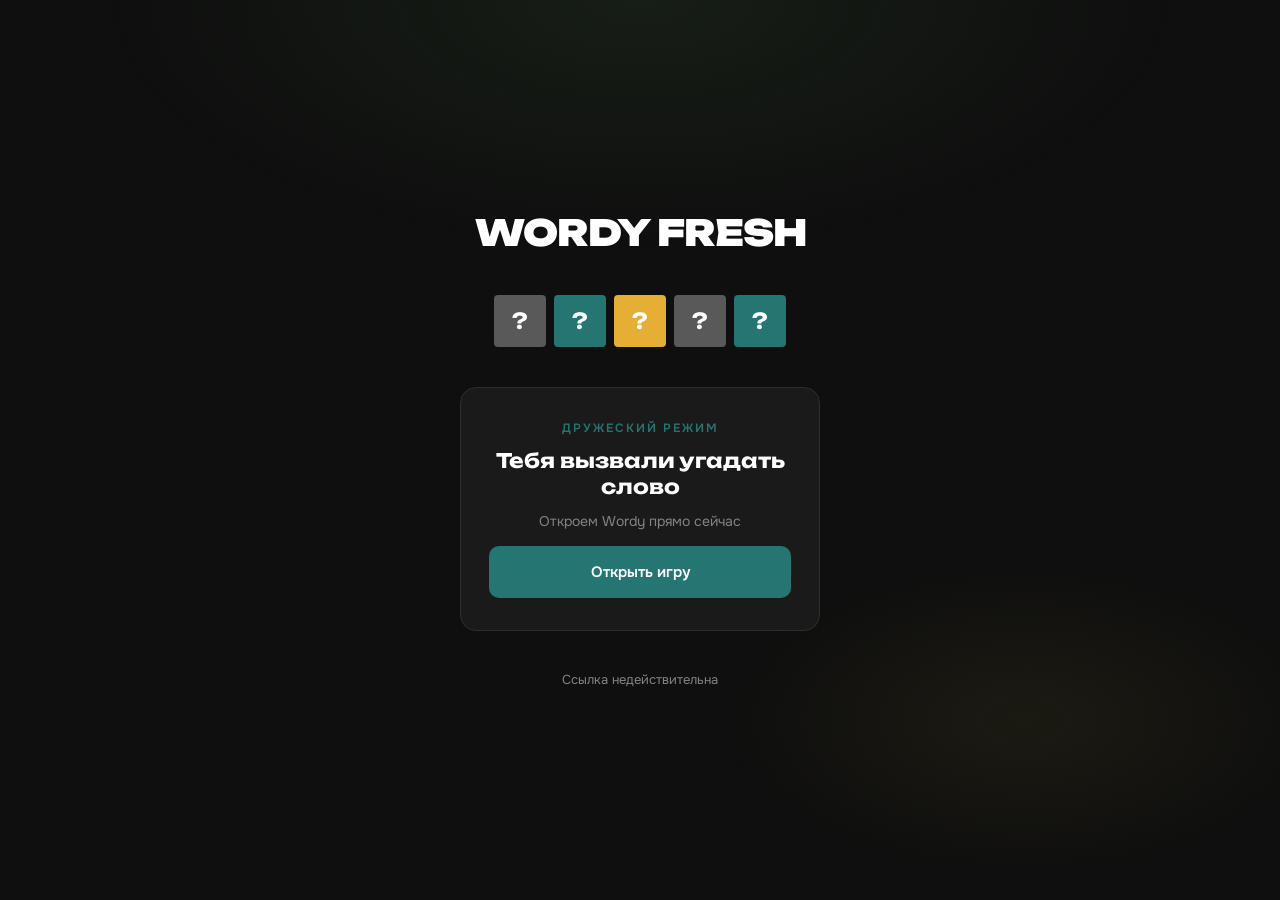
==== index.html @ 97b73afe "Update index.html" ====
<!DOCTYPE html>
<html lang="ru">
<head>
    <meta charset="UTF-8">
    <title>Wordy — тебя вызвали на дуэль</title>
    <link rel="icon" type="image" href="icon_app.png">
    <meta name="viewport" content="width=device-width, initial-scale=1">
    <link rel="stylesheet" href="style.css">
    <link href="https://fonts.googleapis.com/css2?family=Unbounded:wght@700;900&family=Onest:wght@400;600&display=swap" rel="stylesheet">
</head>
<body>
<div class="container">
    <div class="logo">WORDY FRESH</div>
 
    <div class="tiles">
        <div class="tile">?</div>
        <div class="tile">?</div>
        <div class="tile">?</div>
        <div class="tile">?</div>
        <div class="tile">?</div>
    </div>
 
    <div class="card">
        <div class="card-label">Дружеский режим</div>
        <div class="card-title">Тебя вызвали угадать слово</div>
        <div class="card-sub">Откроем Wordy прямо сейчас</div>
 
        <button class="btn btn-primary" id="openBtn" onclick="tryOpen()">
            Открыть игру
        </button>
        <a class="btn btn-secondary" id="storeBtn" href="https://www.rustore.ru/catalog/app/com.sinya.projects.wordle" style="display:none;">
            Скачать Wordy в RuStore
        </a>
    </div>
 
    <div class="status" id="status">
        Запускаем приложение<span class="dot">.</span><span class="dot">.</span><span class="dot">.</span>
    </div>
</div>

<script src="script.js"></script>
</body>
</html>
---- style.css ----
*, *::before, *::after { box-sizing: border-box; margin: 0; padding: 0; }

:root {
    --bg: #0f0f0f;
    --surface: #1a1a1a;
    --border: #2e2e2e;
    --green: #257572;
    --yellow: #E4AF34;
    --gray: #595959;
    --text: #ffffff;
    --muted: #818384;
}

body {
    background: var(--bg);
    color: var(--text);
    font-family: 'Onest', sans-serif;
    min-height: 100dvh;
    display: flex;
    flex-direction: column;
    align-items: center;
    justify-content: center;
    padding: 24px;
    overflow: hidden;
    position: relative;
}

/* Ambient glow background */
body::before {
    content: '';
    position: fixed;
    inset: 0;
    background:
        radial-gradient(ellipse 60% 40% at 50% 0%, rgba(83,141,78,0.12) 0%, transparent 70%),
        radial-gradient(ellipse 40% 30% at 80% 80%, rgba(181,159,59,0.08) 0%, transparent 60%);
    pointer-events: none;
}

.container {
    display: flex;
    flex-direction: column;
    align-items: center;
    gap: 40px;
    max-width: 360px;
    width: 100%;
    position: relative;
    z-index: 1;
}

/* Logo */
.logo {
    font-family: 'Unbounded', sans-serif;
    font-weight: 900;
    font-size: 36px;
    letter-spacing: -1px;
    color: var(--text);
}

/* Tiles row */
.tiles {
    display: flex;
    gap: 8px;
}

.tile {
    width: 52px;
    height: 52px;
    border: 2px solid var(--border);
    display: flex;
    align-items: center;
    justify-content: center;
    font-family: 'Unbounded', sans-serif;
    font-weight: 700;
    font-size: 22px;
    color: var(--text);
    border-radius: 4px;
    opacity: 0;
    transform: translateY(12px) scale(0.9);
    animation: tileIn 0.4s ease forwards;
}

.tile:nth-child(1) { animation-delay: 0.1s; background: var(--gray); border-color: var(--gray);}
.tile:nth-child(2) { animation-delay: 0.2s; background: var(--green); border-color: var(--green); }
.tile:nth-child(3) { animation-delay: 0.3s; background: var(--yellow); border-color: var(--yellow); }
.tile:nth-child(4) { animation-delay: 0.4s; background: var(--gray); border-color: var(--gray); }
.tile:nth-child(5) { animation-delay: 0.5s; background: var(--green); border-color: var(--green); }

@keyframes tileIn {
    to { opacity: 1; transform: translateY(0) scale(1); }
}

/* Card */
.card {
    background: var(--surface);
    border: 1px solid var(--border);
    border-radius: 16px;
    padding: 32px 28px;
    width: 100%;
    display: flex;
    flex-direction: column;
    align-items: center;
    gap: 8px;
    opacity: 0;
    animation: fadeUp 0.5s ease 0.7s forwards;
}

@keyframes fadeUp {
    from { opacity: 0; transform: translateY(16px); }
    to   { opacity: 1; transform: translateY(0); }
}

.card-label {
    font-size: 12px;
    font-weight: 600;
    letter-spacing: 2px;
    text-transform: uppercase;
    color: var(--green);
}

.card-title {
    font-family: 'Unbounded', sans-serif;
    font-weight: 700;
    font-size: 20px;
    text-align: center;
    line-height: 1.3;
    margin-top: 4px;
}

.card-sub {
    font-size: 14px;
    color: var(--muted);
    text-align: center;
    margin-top: 4px;
}

/* Button */
.btn {
    display: flex;
    align-items: center;
    justify-content: center;
    gap: 10px;
    width: 100%;
    padding: 16px;
    border-radius: 10px;
    border: none;
    cursor: pointer;
    font-family: 'Onest', sans-serif;
    font-weight: 600;
    font-size: 15px;
    text-decoration: none;
    transition: opacity 0.15s, transform 0.15s;
    margin-top: 8px;
}
.btn:active { opacity: 0.8; transform: scale(0.98); }

.btn-primary {
    background: var(--green);
    color: #fff;
}

.btn-secondary {
    background: transparent;
    color: var(--muted);
    border: 1px solid var(--border);
    font-size: 13px;
}

.status {
    font-size: 13px;
    color: var(--muted);
    text-align: center;
    min-height: 20px;
}

.dot {
    display: inline-block;
    animation: blink 1.2s infinite;
}
.dot:nth-child(2) { animation-delay: 0.2s; }
.dot:nth-child(3) { animation-delay: 0.4s; }

@keyframes blink {
    0%, 80%, 100% { opacity: 0.2; }
    40% { opacity: 1; }
}
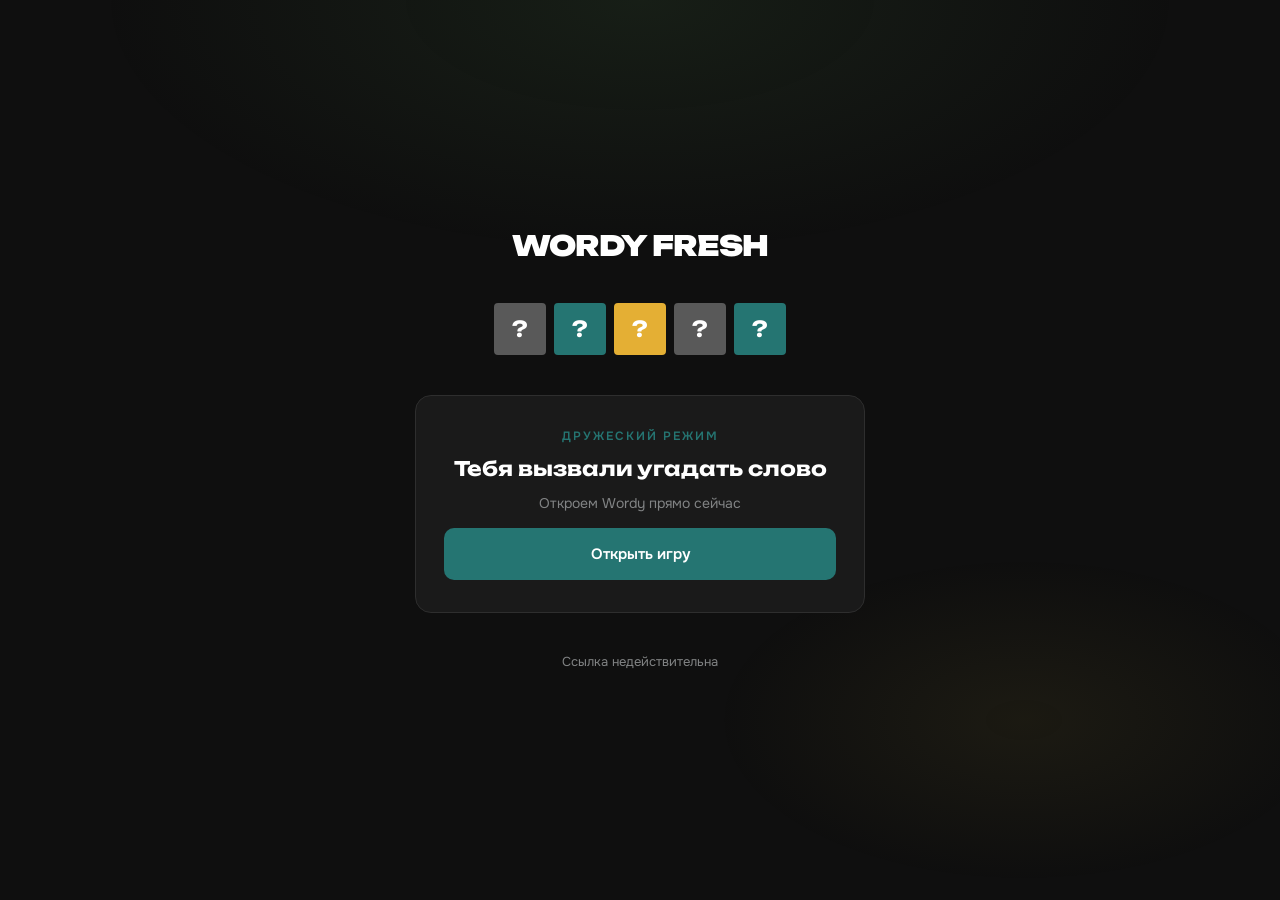
==== commit f4b748b9: "Update index.html" ====
--- a/index.html
+++ b/index.html
@@ -3,7 +3,9 @@
 <head>
     <meta charset="UTF-8">
     <title>Wordy — тебя вызвали на дуэль</title>
-    <link rel="icon" type="image" href="icon_app.png">
+   <link rel="icon" type="image/png" href="icon_app.png">
+    <link rel="apple-touch-icon" href="icon_app.png">
+    <link rel="shortcut icon" href="icon_app.png">
     <meta name="viewport" content="width=device-width, initial-scale=1">
     <link rel="stylesheet" href="style.css">
     <link href="https://fonts.googleapis.com/css2?family=Unbounded:wght@700;900&family=Onest:wght@400;600&display=swap" rel="stylesheet">
--- a/style.css
+++ b/style.css
@@ -41,7 +41,7 @@
     flex-direction: column;
     align-items: center;
     gap: 40px;
-    max-width: 360px;
+    max-width: 450px;
     width: 100%;
     position: relative;
     z-index: 1;
@@ -51,7 +51,8 @@
 .logo {
     font-family: 'Unbounded', sans-serif;
     font-weight: 900;
-    font-size: 36px;
+    font-size: 28px;
+    text-align: center;
     letter-spacing: -1px;
     color: var(--text);
 }
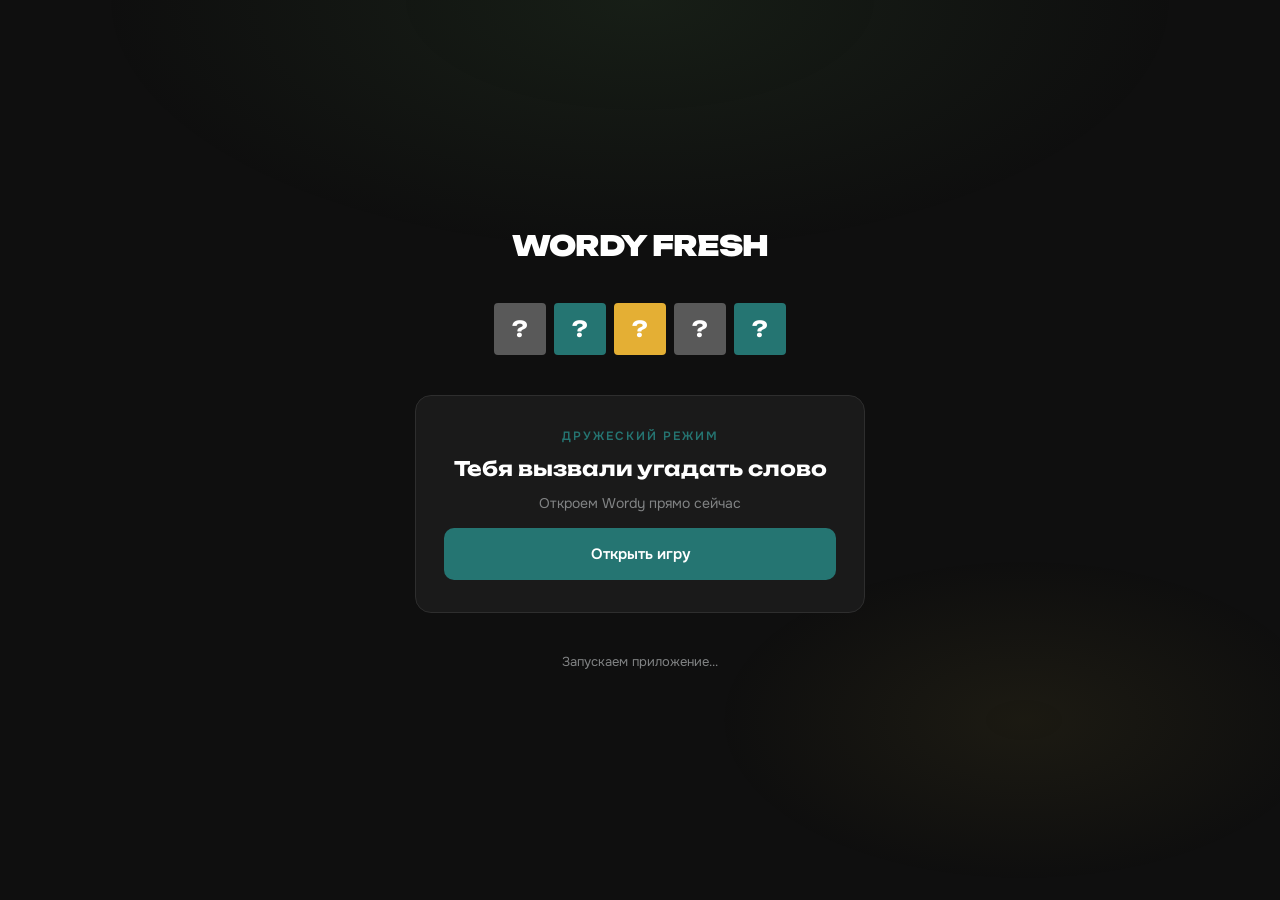
==== commit 7208ce45: "Update index.html" ====
--- a/index.html
+++ b/index.html
@@ -2,16 +2,16 @@
 <html lang="ru">
 <head>
     <meta charset="UTF-8">
+    <link rel="icon" type="image/png" href="img/icon_app_without_bg.png">
     <title>Wordy — тебя вызвали на дуэль</title>
-   <link rel="icon" type="image/png" href="icon_app.png">
-    <link rel="apple-touch-icon" href="icon_app.png">
-    <link rel="shortcut icon" href="icon_app.png">
     <meta name="viewport" content="width=device-width, initial-scale=1">
-    <link rel="stylesheet" href="style.css">
     <link href="https://fonts.googleapis.com/css2?family=Unbounded:wght@700;900&family=Onest:wght@400;600&display=swap" rel="stylesheet">
+    <link rel="stylesheet" href="style/style.css">
 </head>
 <body>
 <div class="container">
+    <script src="script/script.js"></script>
+    
     <div class="logo">WORDY FRESH</div>
  
     <div class="tiles">
@@ -39,7 +39,5 @@
         Запускаем приложение<span class="dot">.</span><span class="dot">.</span><span class="dot">.</span>
     </div>
 </div>
-
-<script src="script.js"></script>
 </body>
 </html>
--- a/style/style.css
+++ b/style/style.css
@@ -0,0 +1,186 @@
+*, *::before, *::after { box-sizing: border-box; margin: 0; padding: 0; }
+
+:root {
+    --bg: #0f0f0f;
+    --surface: #1a1a1a;
+    --border: #2e2e2e;
+    --green: #257572;
+    --yellow: #E4AF34;
+    --gray: #595959;
+    --text: #ffffff;
+    --muted: #818384;
+}
+
+body {
+    background: var(--bg);
+    color: var(--text);
+    font-family: 'Onest', sans-serif;
+    min-height: 100dvh;
+    display: flex;
+    flex-direction: column;
+    align-items: center;
+    justify-content: center;
+    padding: 24px;
+    overflow: hidden;
+    position: relative;
+}
+
+/* Ambient glow background */
+body::before {
+    content: '';
+    position: fixed;
+    inset: 0;
+    background:
+        radial-gradient(ellipse 60% 40% at 50% 0%, rgba(83,141,78,0.12) 0%, transparent 70%),
+        radial-gradient(ellipse 40% 30% at 80% 80%, rgba(181,159,59,0.08) 0%, transparent 60%);
+    pointer-events: none;
+}
+
+.container {
+    display: flex;
+    flex-direction: column;
+    align-items: center;
+    gap: 40px;
+    max-width: 450px;
+    width: 100%;
+    position: relative;
+    z-index: 1;
+}
+
+/* Logo */
+.logo {
+    font-family: 'Unbounded', sans-serif;
+    font-weight: 900;
+    font-size: 28px;
+    text-align: center;
+    letter-spacing: -1px;
+    color: var(--text);
+}
+
+/* Tiles row */
+.tiles {
+    display: flex;
+    gap: 8px;
+}
+
+.tile {
+    width: 52px;
+    height: 52px;
+    border: 2px solid var(--border);
+    display: flex;
+    align-items: center;
+    justify-content: center;
+    font-family: 'Unbounded', sans-serif;
+    font-weight: 700;
+    font-size: 22px;
+    color: var(--text);
+    border-radius: 4px;
+    opacity: 0;
+    transform: translateY(12px) scale(0.9);
+    animation: tileIn 0.4s ease forwards;
+}
+
+.tile:nth-child(1) { animation-delay: 0.1s; background: var(--gray); border-color: var(--gray);}
+.tile:nth-child(2) { animation-delay: 0.2s; background: var(--green); border-color: var(--green); }
+.tile:nth-child(3) { animation-delay: 0.3s; background: var(--yellow); border-color: var(--yellow); }
+.tile:nth-child(4) { animation-delay: 0.4s; background: var(--gray); border-color: var(--gray); }
+.tile:nth-child(5) { animation-delay: 0.5s; background: var(--green); border-color: var(--green); }
+
+@keyframes tileIn {
+    to { opacity: 1; transform: translateY(0) scale(1); }
+}
+
+/* Card */
+.card {
+    background: var(--surface);
+    border: 1px solid var(--border);
+    border-radius: 16px;
+    padding: 32px 28px;
+    width: 100%;
+    display: flex;
+    flex-direction: column;
+    align-items: center;
+    gap: 8px;
+    opacity: 0;
+    animation: fadeUp 0.5s ease 0.7s forwards;
+}
+
+@keyframes fadeUp {
+    from { opacity: 0; transform: translateY(16px); }
+    to   { opacity: 1; transform: translateY(0); }
+}
+
+.card-label {
+    font-size: 12px;
+    font-weight: 600;
+    letter-spacing: 2px;
+    text-transform: uppercase;
+    color: var(--green);
+}
+
+.card-title {
+    font-family: 'Unbounded', sans-serif;
+    font-weight: 700;
+    font-size: 20px;
+    text-align: center;
+    line-height: 1.3;
+    margin-top: 4px;
+}
+
+.card-sub {
+    font-size: 14px;
+    color: var(--muted);
+    text-align: center;
+    margin-top: 4px;
+}
+
+/* Button */
+.btn {
+    display: flex;
+    align-items: center;
+    justify-content: center;
+    gap: 10px;
+    width: 100%;
+    padding: 16px;
+    border-radius: 10px;
+    border: none;
+    cursor: pointer;
+    font-family: 'Onest', sans-serif;
+    font-weight: 600;
+    font-size: 15px;
+    text-decoration: none;
+    transition: opacity 0.15s, transform 0.15s;
+    margin-top: 8px;
+}
+.btn:active { opacity: 0.8; transform: scale(0.98); }
+
+.btn-primary {
+    background: var(--green);
+    color: #fff;
+}
+
+.btn-secondary {
+    background: transparent;
+    color: var(--muted);
+    border: 1px solid var(--border);
+    font-size: 13px;
+}
+
+.status {
+    font-size: 13px;
+    color: var(--muted);
+    text-align: center;
+    min-height: 20px;
+}
+
+.dot {
+    display: inline-block;
+    animation: blink 1.2s infinite;
+}
+.dot:nth-child(2) { animation-delay: 0.2s; }
+.dot:nth-child(3) { animation-delay: 0.4s; }
+
+@keyframes blink {
+    0%, 80%, 100% { opacity: 0.2; }
+    40% { opacity: 1; }
+}
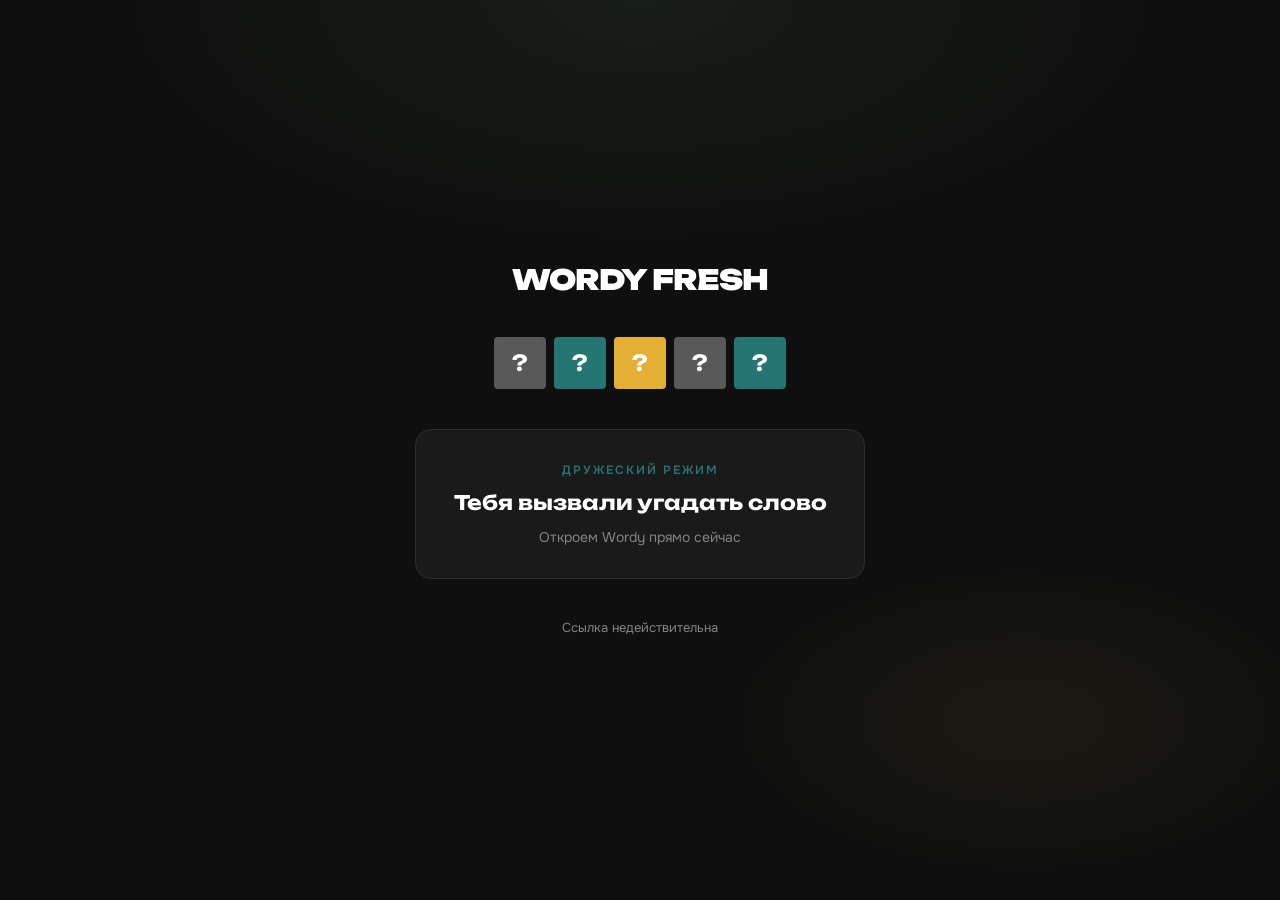
==== commit 1a8e05ee: "Update index.html" ====
--- a/index.html
+++ b/index.html
@@ -10,8 +10,6 @@
 </head>
 <body>
 <div class="container">
-    <script src="script/script.js"></script>
-    
     <div class="logo">WORDY FRESH</div>
  
     <div class="tiles">
@@ -39,5 +37,7 @@
         Запускаем приложение<span class="dot">.</span><span class="dot">.</span><span class="dot">.</span>
     </div>
 </div>
+
+<script src="script/script.js"></script>
 </body>
 </html>
